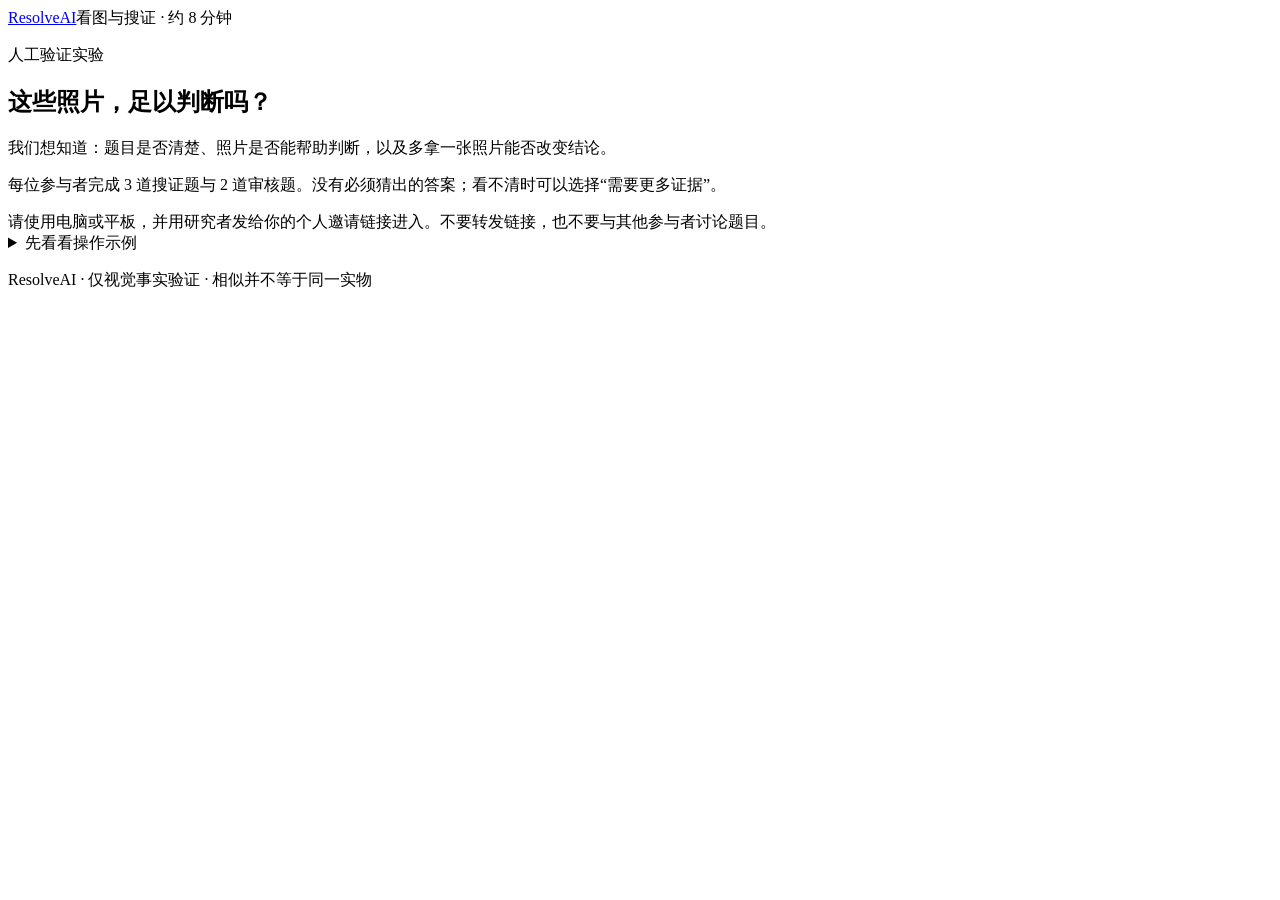
==== src/resolveai/web/index.html @ c153b52a "Add short blinded human study web app and reviewed-only analysis" ====
<!doctype html>
<html lang="zh-CN">
  <head>
    <meta charset="utf-8" />
    <meta name="viewport" content="width=device-width,initial-scale=1" />
    <title>ResolveAI · 看图与搜证</title>
    <link rel="stylesheet" href="/style.css" />
    <script src="/app.js" defer></script>
  </head>
  <body>
    <header>
      <a href="/">ResolveAI</a><span>看图与搜证 · 约 8 分钟</span
      ><span id="clock"></span>
    </header>
    <main>
      <section id="welcome">
        <p class="eyebrow">人工验证实验</p>
        <h1>这些照片，足以判断吗？</h1>
        <p>
          我们想知道：题目是否清楚、照片是否能帮助判断，以及多拿一张照片能否改变结论。
        </p>
        <p>
          每位参与者完成 3 道搜证题与 2
          道审核题。没有必须猜出的答案；看不清时可以选择“需要更多证据”。
        </p>
        <div class="info">
          请使用电脑或平板，并用研究者发给你的个人邀请链接进入。不要转发链接，也不要与其他参与者讨论题目。
        </div>
        <details>
          <summary>先看看操作示例</summary>
          <img
            class="demo"
            src="/demo.webp"
            alt="检查、裁剪、放大和索证的实际操作示例"
          />
          <p>这个示例来自可控渲染，不是正式实验题。</p>
        </details>
      </section>
      <section id="intro" hidden>
        <h1>开始前，花半分钟看说明</h1>
        <p>
          你会做 3 道搜证题，每题最多 75 秒；再做 2 道证据审核题，每题最多 120
          秒。无需填姓名、邮箱或上传照片。
        </p>
        <ol>
          <li>
            只判断照片里的事实。正常参考是另一个正常实物，不能当作目标的“之前照片”。
          </li>
          <li>
            绿色框指出目标。选依据时勾选图片，点击图片两角可标记证据区域。
          </li>
          <li>放大只改变显示；索证才可能获得原有小图里看不见的材料。</li>
          <li>
            审核先看有限材料，再看完整材料。前面的判断保存后不能改，请独立作答。
          </li>
        </ol>
        <label
          ><input
            id="agree"
            type="checkbox"
          />我理解以上说明并自愿参与。记录包括答案、选图区域、操作与用时；可随时关闭网页退出，未完成记录不会当作弃答。</label
        ><button id="begin" class="primary">开始短实验</button>
      </section>
      <section id="task" hidden>
        <div class="eyebrow" id="progress"></div>
        <h1 id="claim"></h1>
        <p id="context"></p>
        <p class="muted" id="original"></p>
        <div class="info" id="condition"></div>
        <div id="pictures" class="grid"></div>
        <section id="tools">
          <h2>选择下一步</h2>
          <div class="toolrow">
            <select id="operation">
              <option value="inspect">检查图片（1 点）</option>
              <option value="crop">裁剪区域（1 点）</option>
              <option value="zoom">放大 / 缩小（1 点）</option>
              <option value="compare">比较两张图片（2 点）</option>
              <option value="ocr">识别文字（2 点）</option>
              <option value="request_photo">请求照片（3 点）</option></select
            ><select id="image"></select
            ><select id="factor">
              <option value="2">放大 2 倍</option>
              <option value="0.5">缩小一半</option></select
            ><span id="requests"
              ><select id="object"></select
              ><select id="view"></select
              ><select id="time"></select></span
            ><button id="operate">执行操作</button>
          </div>
          <div id="feedback" class="muted"></div>
        </section>
        <section id="answer">
          <h2 id="answer-title">你的判断</h2>
          <p>
            确定判断请勾选依据图片。身份题选择 A、B
            各一张；需要更多证据时可以不选。
          </p>
          <div class="choices">
            <label
              ><input
                type="radio"
                name="verdict"
                value="Supported"
              />支持</label
            ><label
              ><input type="radio" name="verdict" value="Refuted" />反驳</label
            ><label
              ><input
                type="radio"
                name="verdict"
                value="Need more evidence"
              />需要更多证据</label
            >
          </div>
          <label
            >把握程度
            <select id="confidence">
              <option value="3">一般</option>
              <option value="1">很低</option>
              <option value="2">较低</option>
              <option value="4">较高</option>
              <option value="5">很高</option>
            </select></label
          ><label class="block"
            >一句话理由
            <input
              id="reason"
              placeholder="例如：瓶口左边可见缺口；或缺少能确认身份的细节"
              maxlength="500"
          /></label>
          <div id="review-checks" hidden>
            <label
              ><input id="clear" type="checkbox" checked />声明和目标清楚</label
            ><label
              ><input
                id="checked"
                type="checkbox"
              />已经检查其他视角和缩略图能否构成替代证据</label
            >
          </div>
          <button id="submit" class="primary">提交判断</button>
        </section>
      </section>
      <section id="saved" hidden>
        <h1 id="saved-message">已保存</h1>
        <button id="next" class="primary">继续下一题</button>
      </section>
      <section id="done" hidden>
        <h1>谢谢，短实验已完成。</h1>
        <p>你的回答已保存。研究者会合并独立判断；这里不显示答案或模型结果。</p>
      </section>
      <section id="admin" hidden>
        <h1>研究者入口</h1>
        <p>
          将不同邀请链接分别发给 20
          位参与者，每人使用一个链接。两道审核题已自动分配给未见过相关来源实物的人。
        </p>
        <button id="refresh">刷新进度</button
        ><button id="export">下载匿名记录</button
        ><button id="votes">下载独立审核 JSONL</button
        ><button id="copy-links">复制全部邀请链接</button>
        <p id="study-info"></p>
        <table>
          <thead>
            <tr>
              <th>编号</th>
              <th>完成</th>
              <th>个人邀请链接</th>
            </tr>
          </thead>
          <tbody id="invitations"></tbody>
        </table>
      </section>
      <p id="error" role="alert"></p>
    </main>
    <footer>ResolveAI · 仅视觉事实验证 · 相似并不等于同一实物</footer>
  </body>
</html>
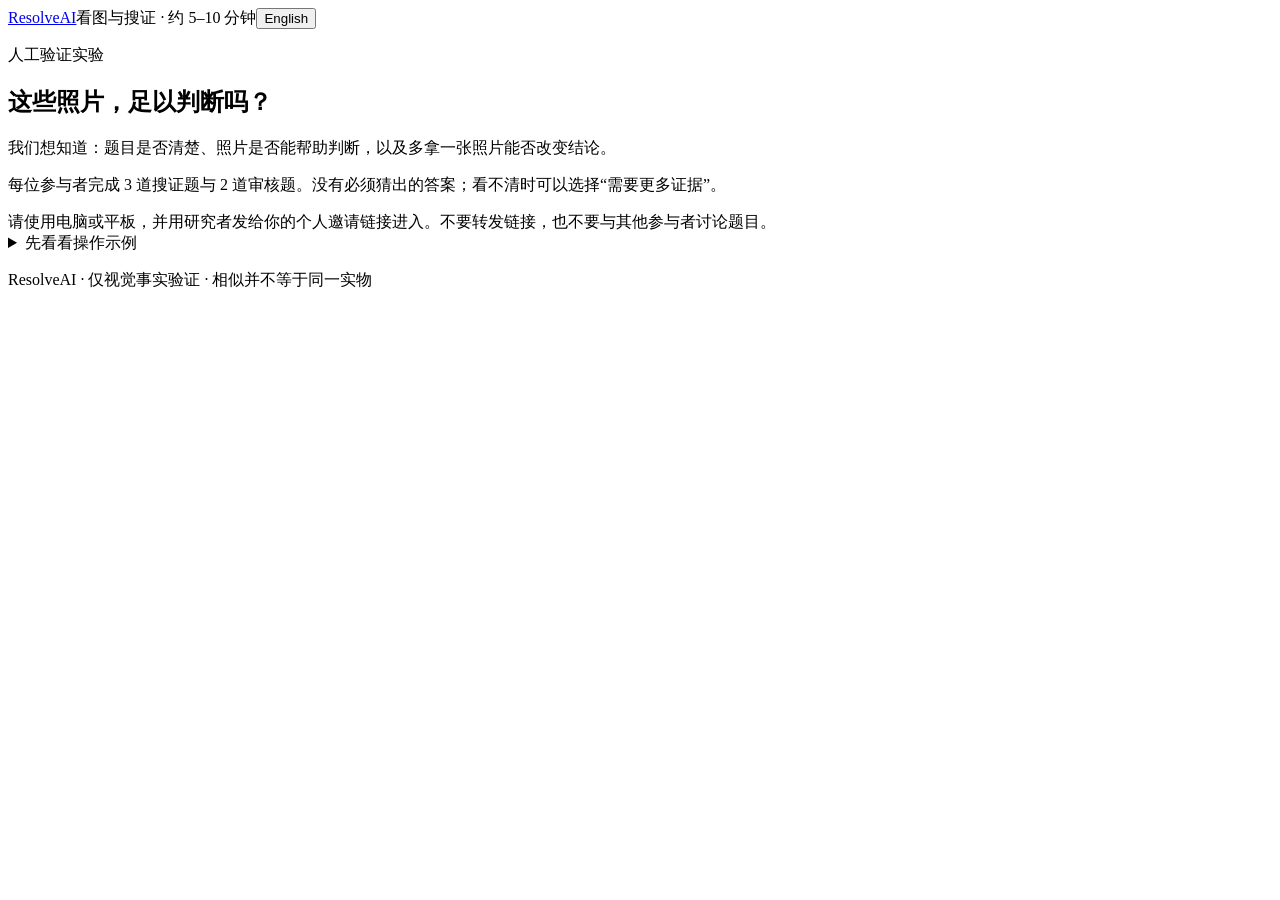
==== commit 59ec088a: "Simplify photo interactions, add bilingual UI and remove human limits" ====
--- a/src/resolveai/web/index.html
+++ b/src/resolveai/web/index.html
@@ -5,12 +5,15 @@
     <meta name="viewport" content="width=device-width,initial-scale=1" />
     <title>ResolveAI · 看图与搜证</title>
     <link rel="stylesheet" href="/style.css" />
+    <script src="/i18n.js" defer></script>
     <script src="/app.js" defer></script>
   </head>
   <body>
     <header>
-      <a href="/">ResolveAI</a><span>看图与搜证 · 约 8 分钟</span
-      ><span id="clock"></span>
+      <a href="/">ResolveAI</a><span>看图与搜证 · 约 5–10 分钟</span
+      ><button id="language" type="button" aria-label="Switch language">
+        English</button
+      ><span id="step-count"></span>
     </header>
     <main>
       <section id="welcome">
@@ -38,92 +41,78 @@
       </section>
       <section id="intro" hidden>
         <h1>开始前，花半分钟看说明</h1>
-        <p>
-          你会做 3 道搜证题，每题最多 75 秒；再做 2 道证据审核题，每题最多 120
-          秒。无需填姓名、邮箱或上传照片。
-        </p>
+        <p>共 5 道短任务，预计 5–10 分钟。没有倒计时、点数或操作次数限制。</p>
         <ol>
           <li>
             只判断照片里的事实。正常参考是另一个正常实物，不能当作目标的“之前照片”。
           </li>
-          <li>
-            绿色框指出目标。选依据时勾选图片，点击图片两角可标记证据区域。
-          </li>
+          <li>点击图片选作判断依据。放大、缩小或裁剪，就点图片下面的按钮。</li>
           <li>放大只改变显示；索证才可能获得原有小图里看不见的材料。</li>
           <li>
             审核先看有限材料，再看完整材料。前面的判断保存后不能改，请独立作答。
           </li>
         </ol>
         <label
-          ><input
-            id="agree"
-            type="checkbox"
-          />我理解以上说明并自愿参与。记录包括答案、选图区域、操作与用时；可随时关闭网页退出，未完成记录不会当作弃答。</label
+          ><input id="agree" type="checkbox" /><span id="consent-text"
+            >我理解以上说明并自愿参与。记录包括答案、选图区域、操作与用时；可随时关闭网页退出，未完成记录不会当作弃答。</span
+          ></label
         ><button id="begin" class="primary">开始短实验</button>
       </section>
       <section id="task" hidden>
         <div class="eyebrow" id="progress"></div>
         <h1 id="claim"></h1>
         <p id="context"></p>
-        <p class="muted" id="original"></p>
+        <details class="original-claim">
+          <summary>原始题目</summary>
+          <p class="muted" id="original"></p>
+        </details>
         <div class="info" id="condition"></div>
         <div id="pictures" class="grid"></div>
         <section id="tools">
-          <h2>选择下一步</h2>
-          <div class="toolrow">
-            <select id="operation">
-              <option value="inspect">检查图片（1 点）</option>
-              <option value="crop">裁剪区域（1 点）</option>
-              <option value="zoom">放大 / 缩小（1 点）</option>
-              <option value="compare">比较两张图片（2 点）</option>
-              <option value="ocr">识别文字（2 点）</option>
-              <option value="request_photo">请求照片（3 点）</option></select
-            ><select id="image"></select
-            ><select id="factor">
-              <option value="2">放大 2 倍</option>
-              <option value="0.5">缩小一半</option></select
-            ><span id="requests"
-              ><select id="object"></select
-              ><select id="view"></select
-              ><select id="time"></select></span
-            ><button id="operate">执行操作</button>
-          </div>
-          <div id="feedback" class="muted"></div>
+          <button id="compare" hidden>并排比较所选的两张图片</button>
+          <details id="request-panel" hidden>
+            <summary>需要其他照片？</summary>
+            <div id="request-buttons" class="toolrow"></div>
+          </details>
+          <p id="feedback" class="muted" role="status"></p>
         </section>
         <section id="answer">
           <h2 id="answer-title">你的判断</h2>
-          <p>
-            确定判断请勾选依据图片。身份题选择 A、B
-            各一张；需要更多证据时可以不选。
-          </p>
+          <p id="selection-hint">点击你用来判断的图片，再选择结论。</p>
           <div class="choices">
             <label
-              ><input
-                type="radio"
-                name="verdict"
-                value="Supported"
-              />支持</label
+              ><input type="radio" name="verdict" value="Supported" /><span
+                id="supported-label"
+                >声明成立</span
+              ></label
             ><label
-              ><input type="radio" name="verdict" value="Refuted" />反驳</label
+              ><input type="radio" name="verdict" value="Refuted" /><span
+                id="refuted-label"
+                >声明不成立</span
+              ></label
             ><label
               ><input
                 type="radio"
                 name="verdict"
                 value="Need more evidence"
-              />需要更多证据</label
+              /><span id="uncertain-label">无法确定</span></label
             >
           </div>
-          <label
-            >把握程度
-            <select id="confidence">
-              <option value="3">一般</option>
-              <option value="1">很低</option>
-              <option value="2">较低</option>
-              <option value="4">较高</option>
-              <option value="5">很高</option>
-            </select></label
-          ><label class="block"
-            >一句话理由
+          <details class="optional">
+            <summary>可选：判断把握</summary>
+            <label
+              ><span id="confidence-label">把握程度</span>
+              <select id="confidence">
+                <option value="3">一般</option>
+                <option value="1">很低</option>
+                <option value="2">较低</option>
+                <option value="4">较高</option>
+                <option value="5">很高</option>
+              </select></label
+            >
+          </details>
+          <label class="block"
+            ><span id="reason-label">一句话理由</span>
             <input
               id="reason"
               placeholder="例如：瓶口左边可见缺口；或缺少能确认身份的细节"
@@ -131,12 +120,14 @@
           /></label>
           <div id="review-checks" hidden>
             <label
-              ><input id="clear" type="checkbox" checked />声明和目标清楚</label
+              ><input id="clear" type="checkbox" checked /><span
+                id="clear-label"
+                >声明和目标清楚</span
+              ></label
             ><label
-              ><input
-                id="checked"
-                type="checkbox"
-              />已经检查其他视角和缩略图能否构成替代证据</label
+              ><input id="checked" type="checkbox" /><span id="checked-label"
+                >已经检查其他视角和缩略图能否构成替代证据</span
+              ></label
             >
           </div>
           <button id="submit" class="primary">提交判断</button>
